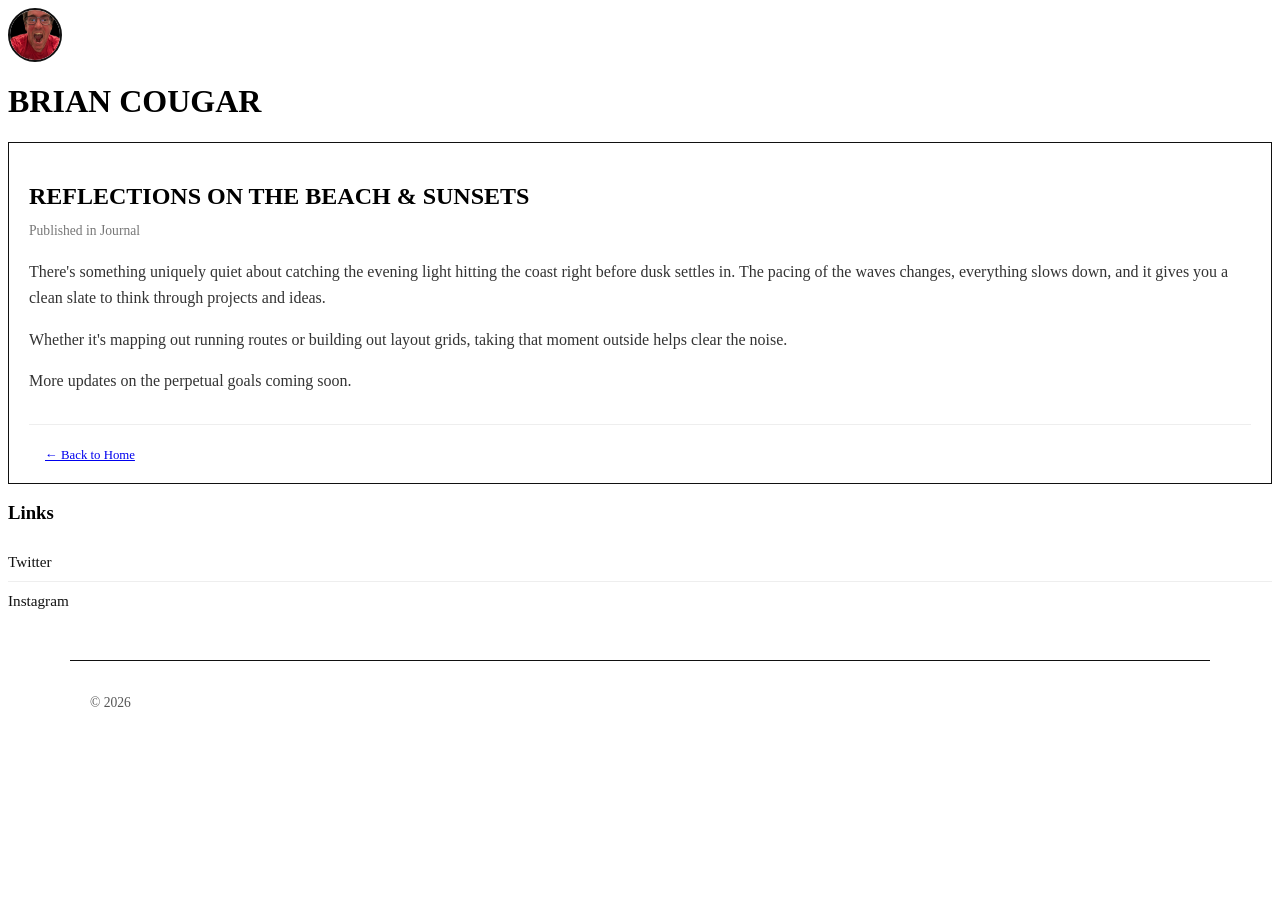
==== post-1.html @ f438bfc6 "Create post-1.html" ====
<!DOCTYPE html>
<html lang="en">
<head>
    <meta charset="UTF-8" />
    <meta name="viewport" content="width=device-width, initial-scale=1.0" />
    <title>Reflections on the Beach & Sunsets - Brian Cougar</title>
    <link rel="stylesheet" href="style.css" />
</head>
<body>
    <header class="site-header">
        <div class="header-brand">
            <img src="IMG_2093.jpeg" alt="Profile" style="width: 50px; height: 50px; border-radius: 50%; object-fit: cover; vertical-align: middle; border: 2px solid #111;" />
            <h1>BRIAN COUGAR</h1>
        </div>
    </header>

    <div class="container">
        <!-- Main Content Area (Full Blog Post) -->
        <main class="main-content">
            <article class="media-card" style="background: #fff; padding: 20px; border: 1px solid #111;">
                <h2 style="font-size: 1.5rem; font-weight: 700; margin-bottom: 12px; text-transform: uppercase;">Reflections on the Beach & Sunsets</h2>
                <p style="color: #777; font-size: 0.85rem; margin-bottom: 20px;">Published in Journal</p>
                
                <div class="post-body" style="font-size: 1rem; line-height: 1.6; color: #333;">
                    <p style="margin-bottom: 15px;">There's something uniquely quiet about catching the evening light hitting the coast right before dusk settles in. The pacing of the waves changes, everything slows down, and it gives you a clean slate to think through projects and ideas.</p>
                    
                    <p style="margin-bottom: 15px;">Whether it's mapping out running routes or building out layout grids, taking that moment outside helps clear the noise.</p>
                    
                    <p style="margin-bottom: 20px;">More updates on the perpetual goals coming soon.</p>
                </div>

                <div style="margin-top: 30px; border-top: 1px solid #eee; padding-top: 20px;">
                    <a href="index.html" class="btn-link" style="font-size: 0.8rem; padding: 8px 16px;">&larr; Back to Home</a>
                </div>
            </article>
        </main>

        <!-- Side Box / Sidebar with Links -->
        <aside class="sidebar">
            <div class="sidebar-box">
                <h3>Links</h3>
                <ul class="link-list" style="list-style: none; padding: 0; margin: 0;">
                    <li style="border-bottom: 1px solid #eee; padding: 10px 0;"><a href="https://x.com/briancougar" target="_blank" rel="noopener" style="text-decoration: none; color: #111; font-size: 0.95rem; font-weight: 500;">Twitter</a></li>
                    <li style="padding: 10px 0;"><a href="https://www.instagram.com/briancougarbeats" target="_blank" rel="noopener" style="text-decoration: none; color: #111; font-size: 0.95rem; font-weight: 500;">Instagram</a></li>
                </ul>
            </div>
        </aside>
    </div>

    <footer class="site-footer" style="max-width: 1100px; margin: 40px auto; padding: 20px; border-top: 1px solid #111;">
        <p style="font-size: 0.85rem; color: #555;">&copy; 2026</p>
    </footer>
</body>
</html>
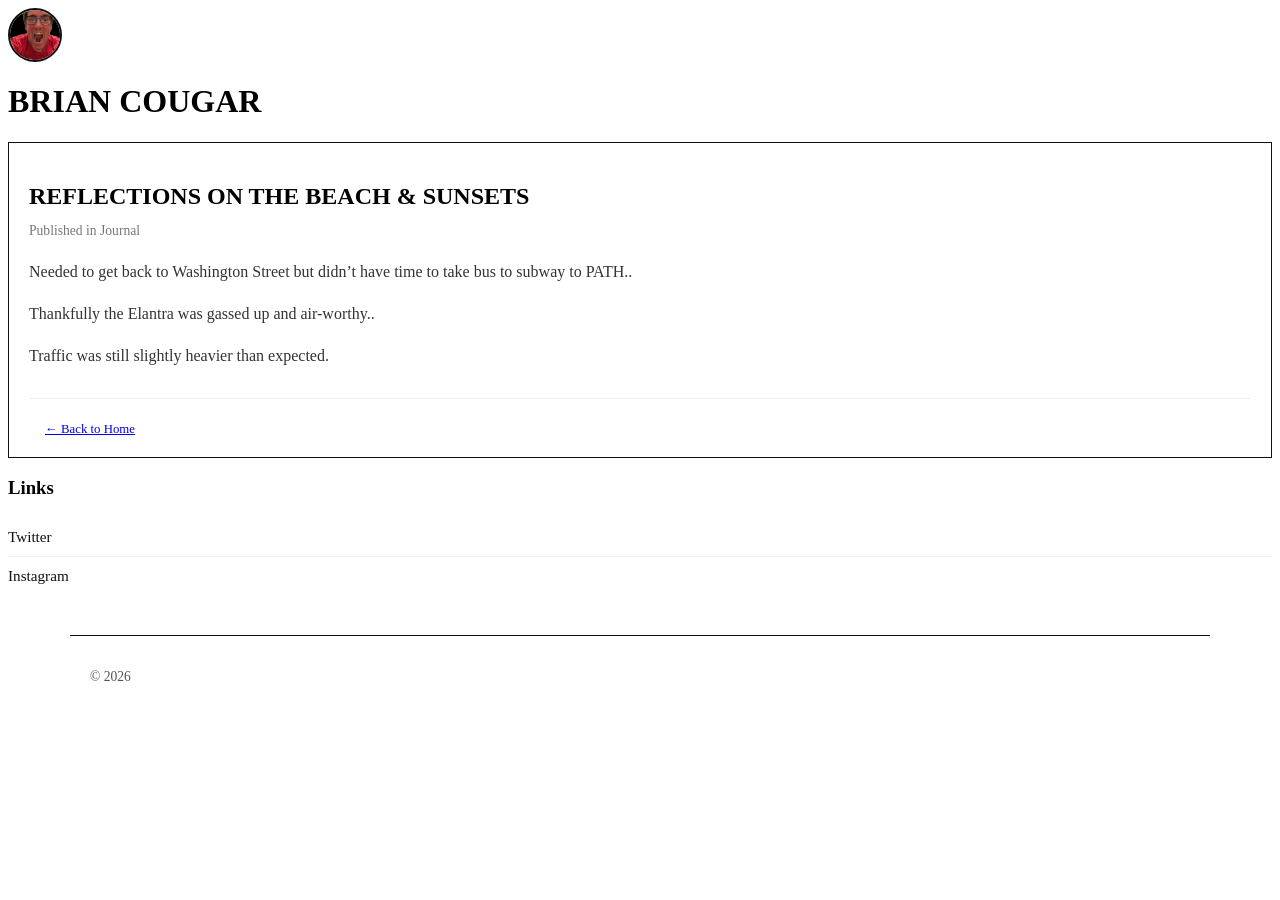
==== commit 06504032: "Update post-1.html" ====
--- a/post-1.html
+++ b/post-1.html
@@ -22,12 +22,13 @@
                 <p style="color: #777; font-size: 0.85rem; margin-bottom: 20px;">Published in Journal</p>
                 
                 <div class="post-body" style="font-size: 1rem; line-height: 1.6; color: #333;">
-                    <p style="margin-bottom: 15px;">There's something uniquely quiet about catching the evening light hitting the coast right before dusk settles in. The pacing of the waves changes, everything slows down, and it gives you a clean slate to think through projects and ideas.</p>
+                        <p style="margin-bottom: 15px;">Needed to get back to Washington Street but didn’t have time to take bus to subway to PATH..</p>
                     
-                    <p style="margin-bottom: 15px;">Whether it's mapping out running routes or building out layout grids, taking that moment outside helps clear the noise.</p>
+                    <p style="margin-bottom: 15px;">Thankfully the Elantra was gassed up and air-worthy..</p>
                     
-                    <p style="margin-bottom: 20px;">More updates on the perpetual goals coming soon.</p>
+                    <p style="margin-bottom: 20px;">Traffic was still slightly heavier than expected.</p>
                 </div>
+
 
                 <div style="margin-top: 30px; border-top: 1px solid #eee; padding-top: 20px;">
                     <a href="index.html" class="btn-link" style="font-size: 0.8rem; padding: 8px 16px;">&larr; Back to Home</a>
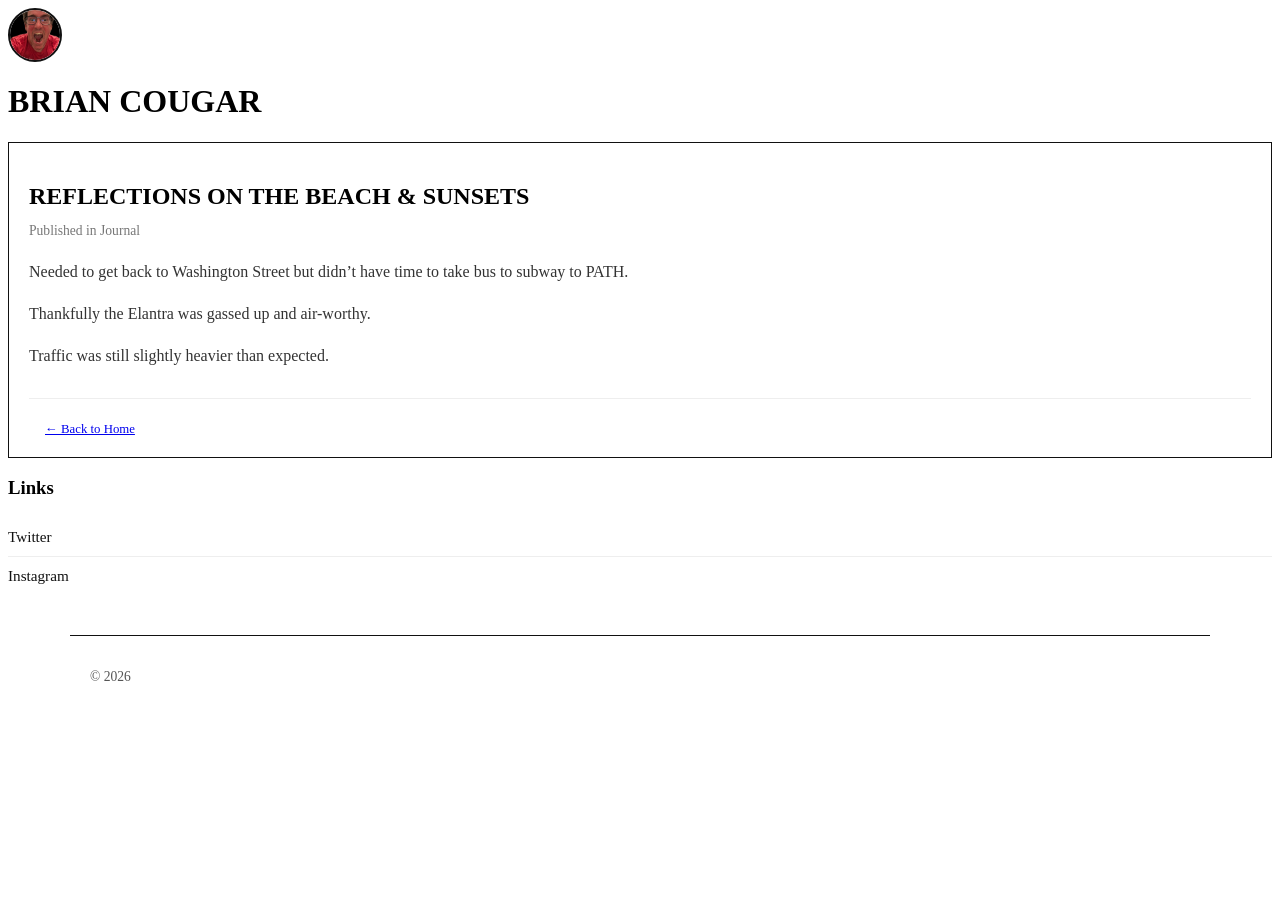
==== commit 709b6b80: "Update post-1.html" ====
--- a/post-1.html
+++ b/post-1.html
@@ -3,7 +3,7 @@
 <head>
     <meta charset="UTF-8" />
     <meta name="viewport" content="width=device-width, initial-scale=1.0" />
-    <title>Reflections on the Beach & Sunsets - Brian Cougar</title>
+    <title>Get your motor runnin' - Brian Cougar</title>
     <link rel="stylesheet" href="style.css" />
 </head>
 <body>
@@ -22,9 +22,9 @@
                 <p style="color: #777; font-size: 0.85rem; margin-bottom: 20px;">Published in Journal</p>
                 
                 <div class="post-body" style="font-size: 1rem; line-height: 1.6; color: #333;">
-                        <p style="margin-bottom: 15px;">Needed to get back to Washington Street but didn’t have time to take bus to subway to PATH..</p>
+                        <p style="margin-bottom: 15px;">Needed to get back to Washington Street but didn’t have time to take bus to subway to PATH.</p>
                     
-                    <p style="margin-bottom: 15px;">Thankfully the Elantra was gassed up and air-worthy..</p>
+                    <p style="margin-bottom: 15px;">Thankfully the Elantra was gassed up and air-worthy.</p>
                     
                     <p style="margin-bottom: 20px;">Traffic was still slightly heavier than expected.</p>
                 </div>
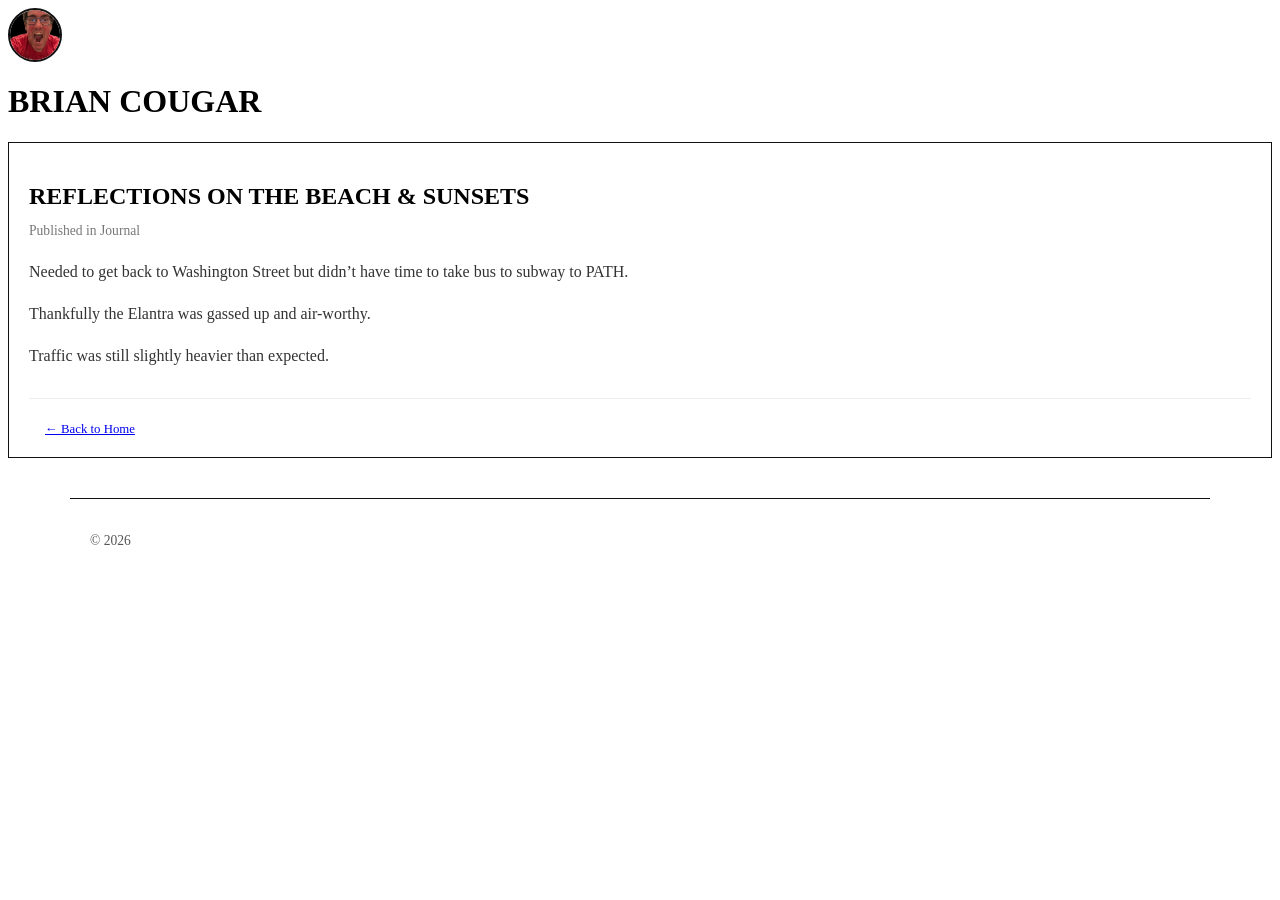
==== commit 7ea232bc: "Update post-1.html" ====
--- a/post-1.html
+++ b/post-1.html
@@ -36,18 +36,6 @@
             </article>
         </main>
 
-        <!-- Side Box / Sidebar with Links -->
-        <aside class="sidebar">
-            <div class="sidebar-box">
-                <h3>Links</h3>
-                <ul class="link-list" style="list-style: none; padding: 0; margin: 0;">
-                    <li style="border-bottom: 1px solid #eee; padding: 10px 0;"><a href="https://x.com/briancougar" target="_blank" rel="noopener" style="text-decoration: none; color: #111; font-size: 0.95rem; font-weight: 500;">Twitter</a></li>
-                    <li style="padding: 10px 0;"><a href="https://www.instagram.com/briancougarbeats" target="_blank" rel="noopener" style="text-decoration: none; color: #111; font-size: 0.95rem; font-weight: 500;">Instagram</a></li>
-                </ul>
-            </div>
-        </aside>
-    </div>
-
     <footer class="site-footer" style="max-width: 1100px; margin: 40px auto; padding: 20px; border-top: 1px solid #111;">
         <p style="font-size: 0.85rem; color: #555;">&copy; 2026</p>
     </footer>
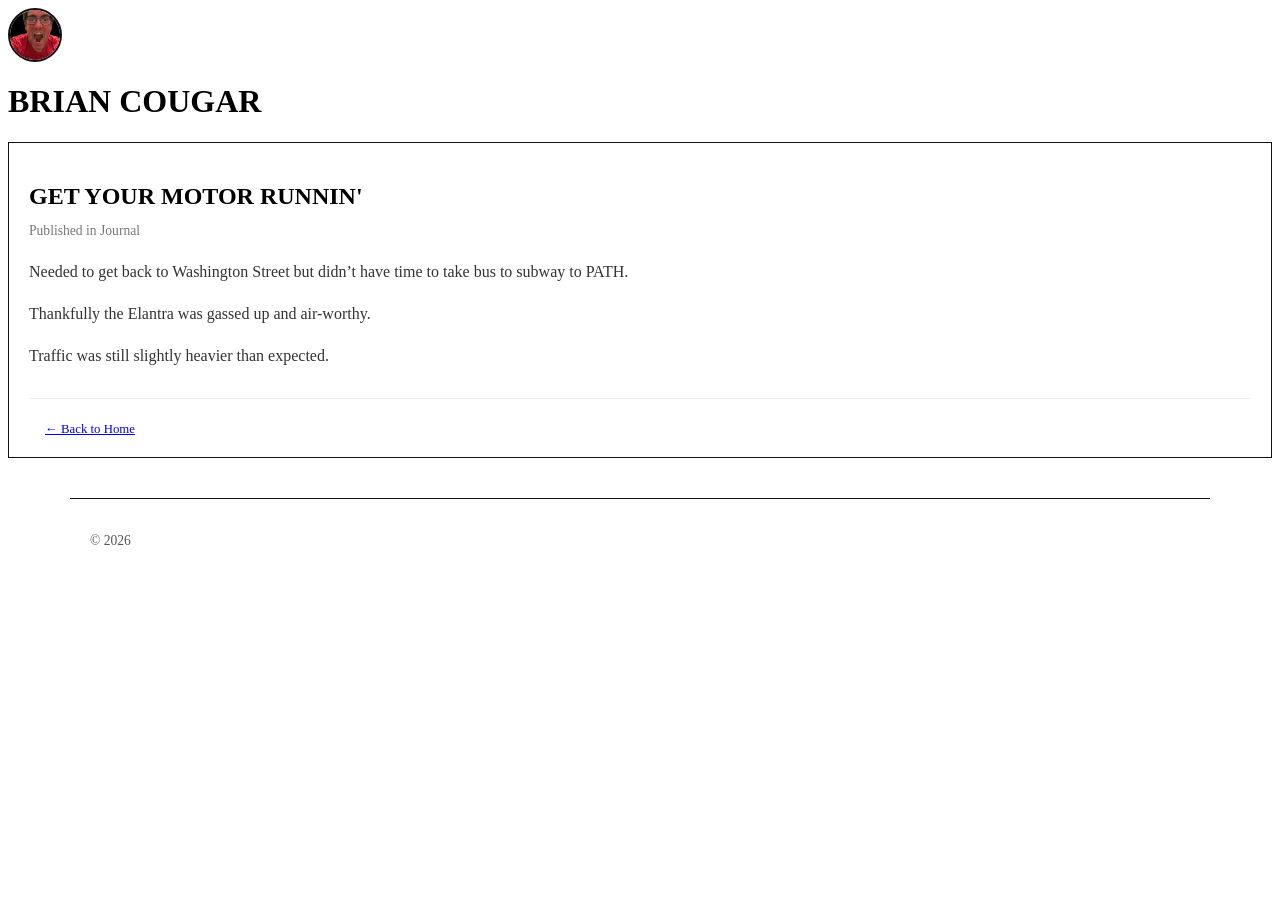
==== commit cc1ebd6a: "Update post-1.html" ====
--- a/post-1.html
+++ b/post-1.html
@@ -18,7 +18,7 @@
         <!-- Main Content Area (Full Blog Post) -->
         <main class="main-content">
             <article class="media-card" style="background: #fff; padding: 20px; border: 1px solid #111;">
-                <h2 style="font-size: 1.5rem; font-weight: 700; margin-bottom: 12px; text-transform: uppercase;">Reflections on the Beach & Sunsets</h2>
+                <h2 style="font-size: 1.5rem; font-weight: 700; margin-bottom: 12px; text-transform: uppercase;">Get your motor runnin'</h2>
                 <p style="color: #777; font-size: 0.85rem; margin-bottom: 20px;">Published in Journal</p>
                 
                 <div class="post-body" style="font-size: 1rem; line-height: 1.6; color: #333;">
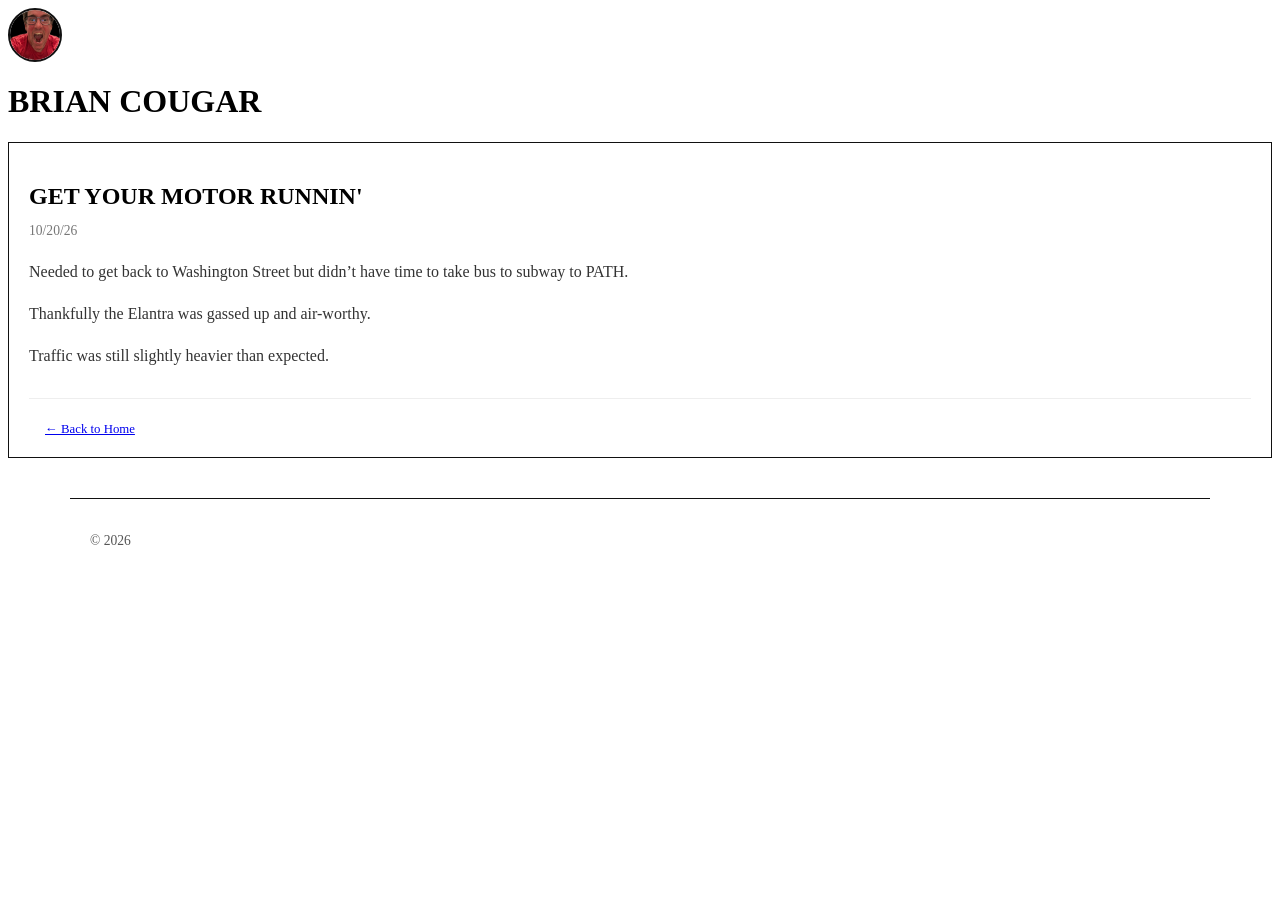
==== commit 9a2b25e3: "Update post-1.html" ====
--- a/post-1.html
+++ b/post-1.html
@@ -19,7 +19,7 @@
         <main class="main-content">
             <article class="media-card" style="background: #fff; padding: 20px; border: 1px solid #111;">
                 <h2 style="font-size: 1.5rem; font-weight: 700; margin-bottom: 12px; text-transform: uppercase;">Get your motor runnin'</h2>
-                <p style="color: #777; font-size: 0.85rem; margin-bottom: 20px;">Published in Journal</p>
+                <p style="color: #777; font-size: 0.85rem; margin-bottom: 20px;">10/20/26</p>
                 
                 <div class="post-body" style="font-size: 1rem; line-height: 1.6; color: #333;">
                         <p style="margin-bottom: 15px;">Needed to get back to Washington Street but didn’t have time to take bus to subway to PATH.</p>
